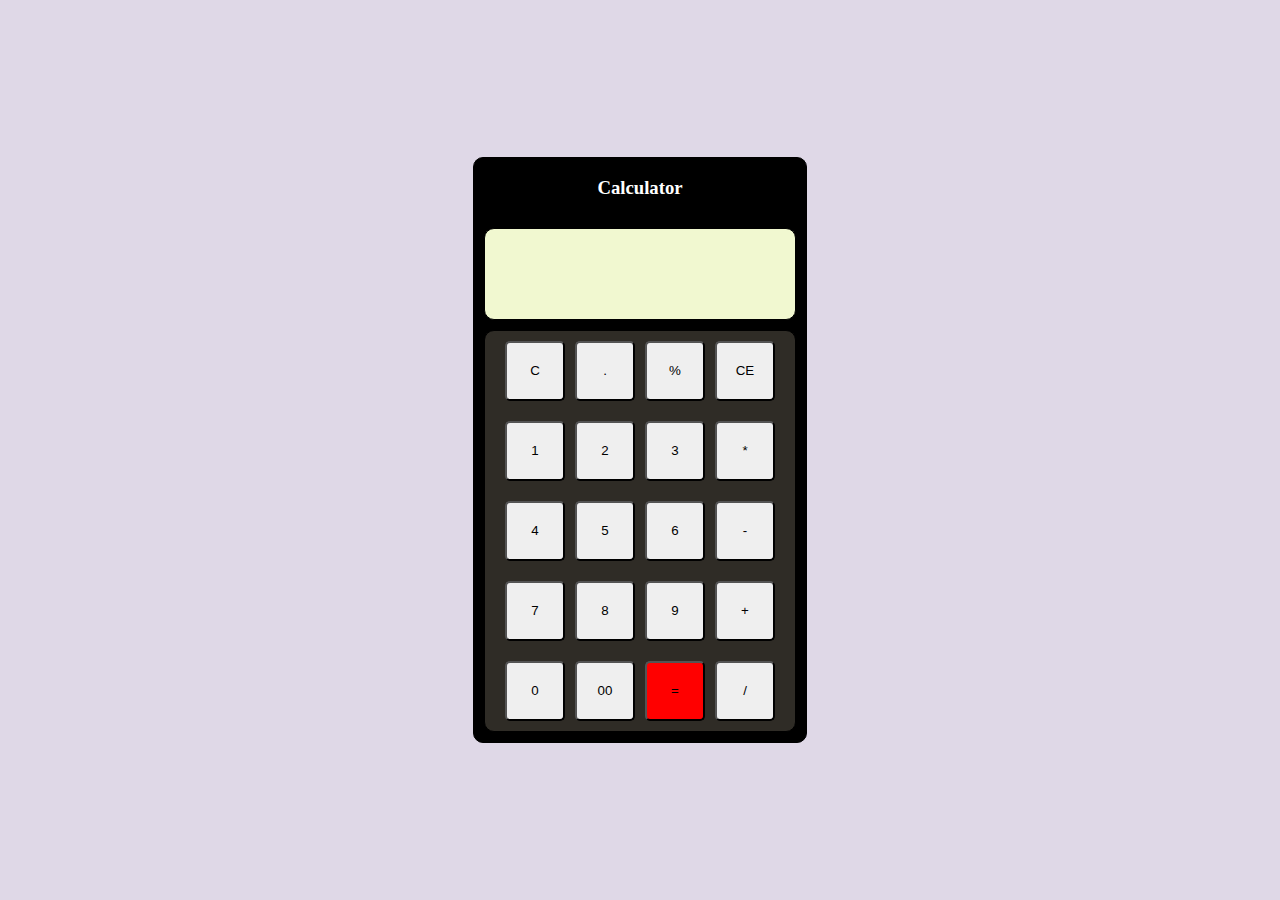
==== calculator/index.html @ ba6ff241 "first commit" ====
<!DOCTYPE html>
<html lang="en">
  <head>
    <meta charset="UTF-8" />
    <meta name="viewport" content="width=device-width, initial-scale=1.0" />
    <title>calculator</title>
    <link rel="stylesheet" href="./index.css" />
  </head>
  <body>
    <div class="main">
      <div class="numandinput">
        <h3 style="color: white">Calculator</h3>
        <div class="main-n-i">
          <div class="input">
            <input id="display" readonly />
          </div>
          <div class="number">
            <div class="buttondiv">
              <button value="C" onclick="clearDisplay()">C</button>
              <button value="." onclick="addToDisplay('.')">.</button>
              <button value="%" onclick="addToDisplay('%')">%</button>
              <button value="CE" onclick="clearLast()">CE</button>
            </div>
            <div class="buttondiv">
              <button value="1" onclick="addToDisplay('1')">1</button>
              <button value="2" onclick="addToDisplay('2')">2</button>
              <button value="3" onclick="addToDisplay('3')">3</button>
              <button value="*" onclick="addToDisplay('*')">*</button>
            </div>
            <div class="buttondiv">
              <button value="4" onclick="addToDisplay('4')">4</button>
              <button value="5" onclick="addToDisplay('5')">5</button>
              <button value="6" onclick="addToDisplay('6')">6</button>
              <button value="-" onclick="addToDisplay('-')">-</button>
            </div>
            <div class="buttondiv">
              <button value="7" onclick="addToDisplay('7')">7</button>
              <button value="8" onclick="addToDisplay('8')">8</button>
              <button value="9" onclick="addToDisplay('9')">9</button>
              <button value="+" onclick="addToDisplay('+')">+</button>
            </div>
            <div class="buttondiv">
              <button value="0" onclick="addToDisplay('0')">0</button>
              <button value="00" onclick="addToDisplay('00')">00</button>
              <button
                value="="
                onclick="calculate('=')"
                style="background-color: red">
                =
              </button>
              <button value="/" onclick="addToDisplay('/')">/</button>
            </div>
          </div>
        </div>
      </div>
    </div>

    <script src="./index.js"></script>
  </body>
</html>
---- calculator/index.css ----
body {
  margin: 0px;
  padding: 0px;
  box-sizing: border-box;
}
.input {
  border: 1px solid black;
  height: 90px;
  text-align: end;
  font-size: 20px;
  margin: 10px 10px 0px 10px;
  padding-right: 10px;
  padding-top: 0px;
  border-radius: 10px;
  background-color: rgb(241, 248, 208);
  display: flex;
  align-items: end;
  justify-content: end;
}
#display{
  height: 50px;
  background-color: rgb(241, 248, 208);
  border-style: none;
  text-align: end;
  
}
#display::before{
  content: "0";
}

pre {
  /* border: 1px solid black;
  height: 90px;
  text-align: end;
  font-size: 20px;
  margin: 10px 10px 0px 10px;
  padding-right: 10px;
  padding-top: 5px;
  border-radius: 10px;
  background-color: rgb(179, 245, 190); */
}
.main {
  background-color: rgb(223, 216, 231);
  height: 100vh;
  width: 100%;
  display: flex;
  justify-content: center;
  align-items: center;
}
.main-n-i {
  /* width: 400px; */
}
.numandinput {
  border: 1px solid rgb(0, 0, 0);
  /* height: 550px; */
  /* width: 400px; */
  display: flex;
  flex-direction: column;
  align-items: center;
  justify-content: center;
  border-radius: 10px;
  background-color: black;
  padding-bottom: 10px;
}
.number {
  border: 1px solid black;
  margin-top: 10px;
  /* height: 450px; */
  margin-right: 10px;
  margin-left: 10px;
  border-radius: 10px;
  display: flex;
  flex-direction: column;
  justify-content: center;
  gap: 20px;
  background-color: rgb(47, 44, 38);
  padding-bottom: 10px;
  padding-top: 10px;
}
.buttondiv {
  height: 60px;
  display: flex;
  justify-content: space-evenly;
  padding: 0px 20px;
  gap: 10px;
}
button {
  height: 60px;
  width: 60px;
  border-radius: 5px;
}
button:hover {
  background-color: red;
}
.result {
  height: 25px;
  background-color: white;
  margin-left: 10px;
  border-radius: 10px;
}
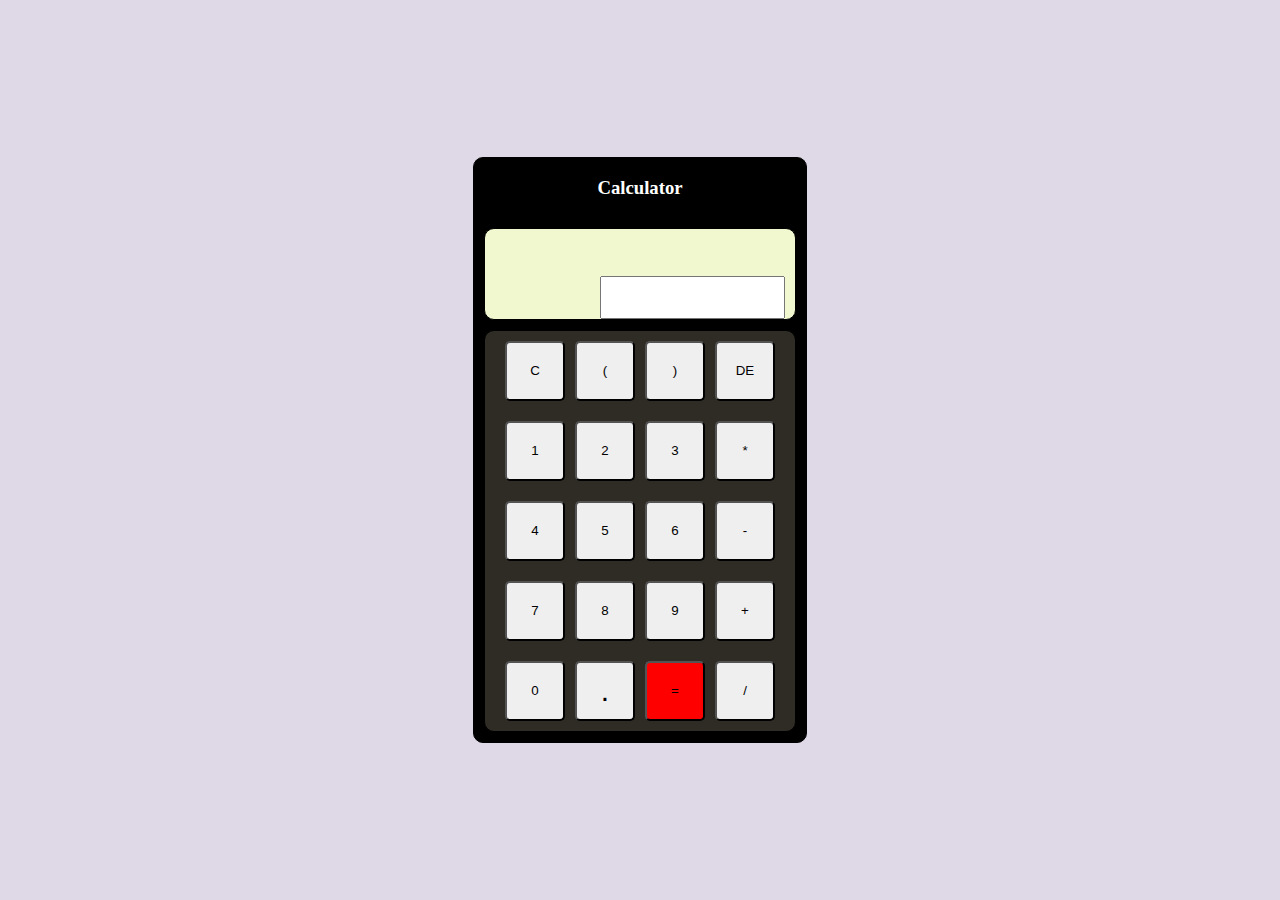
==== commit abf7f014: "final" ====
--- a/calculator/index.html
+++ b/calculator/index.html
@@ -13,16 +13,21 @@
         <div class="main-n-i">
           <div class="input">
             <input id="display" readonly />
+            <input id="display2" readonly />
           </div>
           <div class="number">
             <div class="buttondiv">
-              <button value="C" onclick="clearDisplay()">C</button>
-              <button value="." onclick="addToDisplay('.')">.</button>
-              <button value="%" onclick="addToDisplay('%')">%</button>
-              <button value="CE" onclick="clearLast()">CE</button>
+              <button class="button" value="C" onclick="clearDisplay()">
+                C
+              </button>
+              <button value="." onclick="addToDisplay('(')">(</button>
+              <button value="%" onclick="addToDisplay(')')">)</button>
+              <button value="CE" onclick="clearLast()">DE</button>
             </div>
             <div class="buttondiv">
-              <button value="1" onclick="addToDisplay('1')">1</button>
+              <button id="button" value="1" onclick="addToDisplay('1')">
+                1
+              </button>
               <button value="2" onclick="addToDisplay('2')">2</button>
               <button value="3" onclick="addToDisplay('3')">3</button>
               <button value="*" onclick="addToDisplay('*')">*</button>
@@ -41,13 +46,19 @@
             </div>
             <div class="buttondiv">
               <button value="0" onclick="addToDisplay('0')">0</button>
-              <button value="00" onclick="addToDisplay('00')">00</button>
+              <button
+                style="font-size: 30px"
+                value="00"
+                onclick="addToDisplay('.')">
+                .
+              </button>
               <button
                 value="="
                 onclick="calculate('=')"
                 style="background-color: red">
                 =
               </button>
+
               <button value="/" onclick="addToDisplay('/')">/</button>
             </div>
           </div>
--- a/calculator/index.css
+++ b/calculator/index.css
@@ -14,18 +14,24 @@
   border-radius: 10px;
   background-color: rgb(241, 248, 208);
   display: flex;
+  flex-direction: column;
   align-items: end;
   justify-content: end;
 }
-#display{
+#display {
   height: 50px;
   background-color: rgb(241, 248, 208);
   border-style: none;
   text-align: end;
-  
+  /* border: 1px solid red; */
 }
-#display::before{
-  content: "0";
+#display2 {
+  height: 40px;
+  text-align: end;
+
+  /* border: 1px solid red; */
+}
+#display::before {
 }
 
 pre {
@@ -47,9 +53,7 @@
   justify-content: center;
   align-items: center;
 }
-.main-n-i {
-  /* width: 400px; */
-}
+
 .numandinput {
   border: 1px solid rgb(0, 0, 0);
   /* height: 550px; */
@@ -90,8 +94,14 @@
   border-radius: 5px;
 }
 button:hover {
-  background-color: red;
+  /* border: 5px solid green; */
+  /* background-color: red; */
+  /* color: #fff; */
+  /* box-shadow: inset 200px 0 0 0 #e67e0e;; */
+  box-shadow: inset 0 -3em 3em rgba(0, 200, 0, 0.108), 0 0 0 2px white,
+    0.3em 0.3em 1em rgb(200 0 0 / 60%);
 }
+
 .result {
   height: 25px;
   background-color: white;
